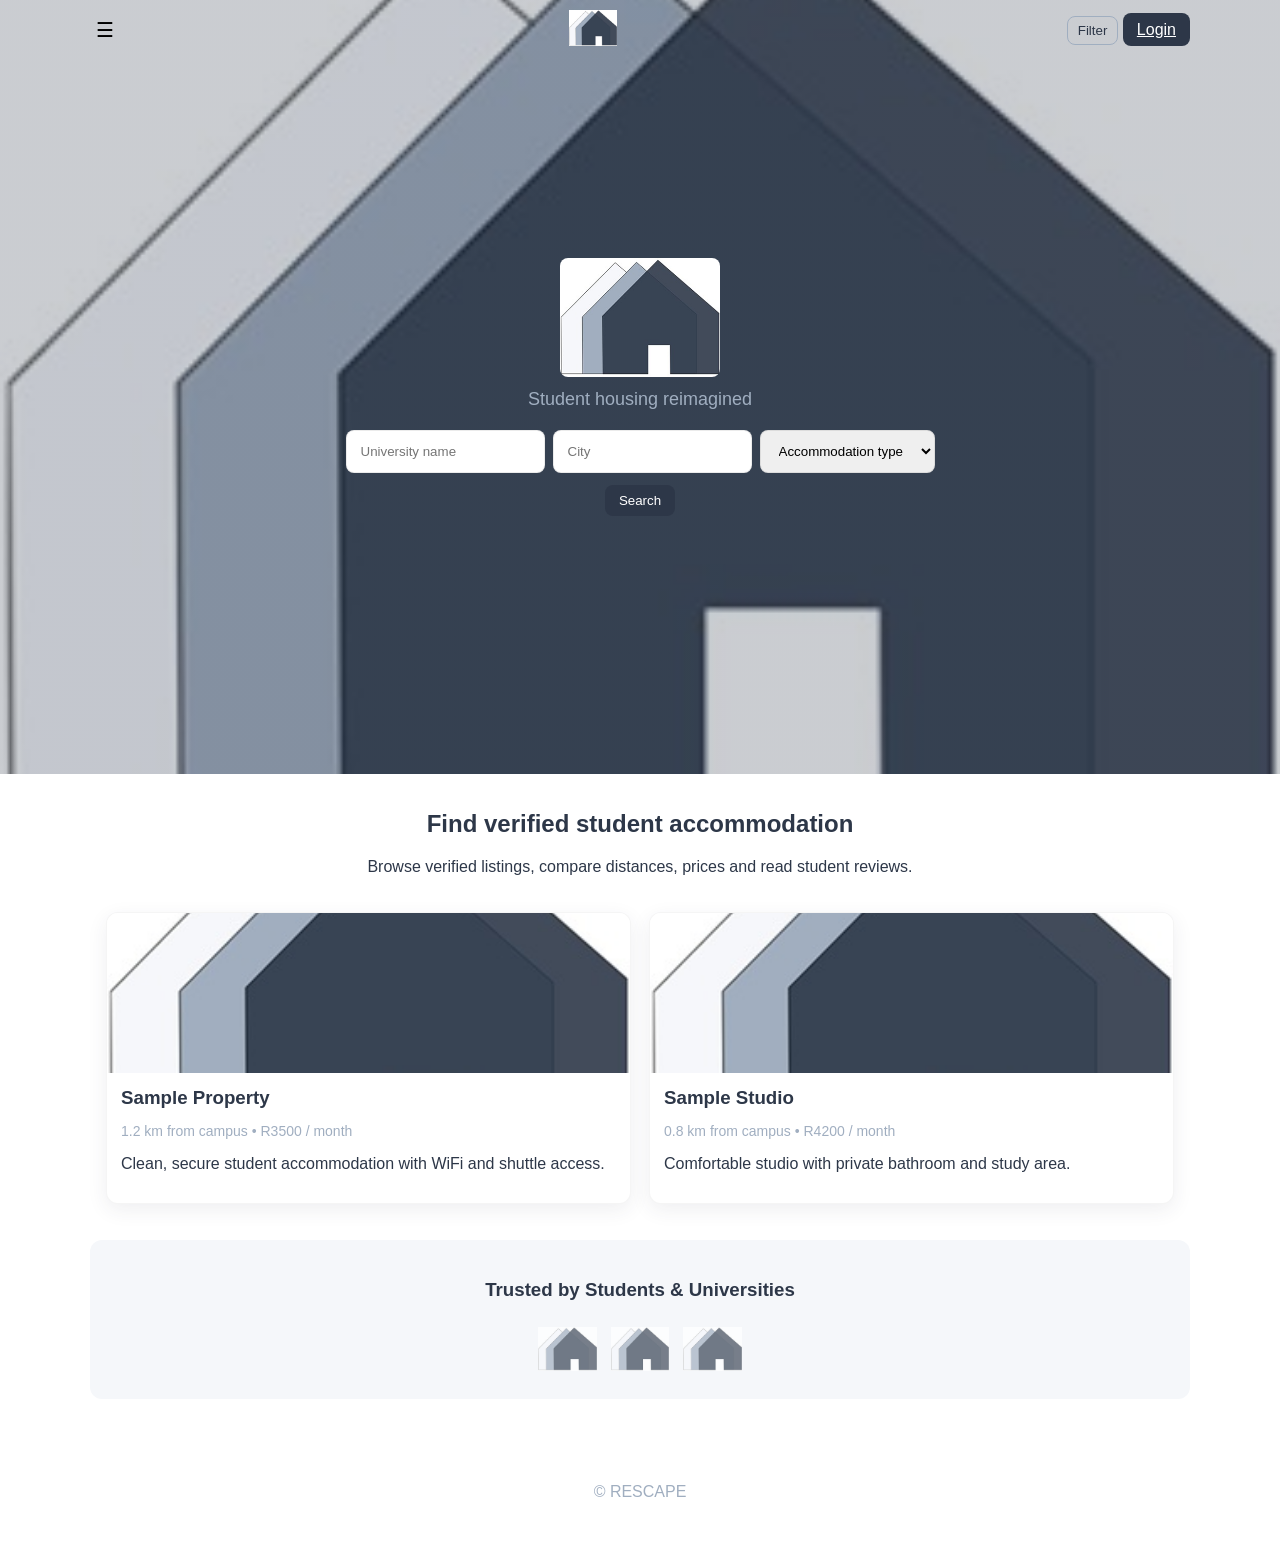
==== index.html @ fd3139f7 "Add single-page responsive site with logo and styles" ====
<!doctype html>
<html lang="en">
<head>
  <meta charset="utf-8">
  <meta name="viewport" content="width=device-width,initial-scale=1">
  <title>RESCAPE — Student housing reimagined</title>
  <link rel="stylesheet" href="styles.css">
</head>
<body>
  <header class="site-header">
    <nav class="nav">
      <div class="nav-left">
        <button class="menu-toggle" aria-label="Open menu">☰</button>
      </div>
      <div class="nav-center">
        <img src="assets/images/rescape-logo.jpg" alt="Rescape logo" class="nav-logo">
      </div>
      <div class="nav-right">
        <button class="filter-btn">Filter</button>
        <a class="btn primary" href="#">Login</a>
      </div>
    </nav>
  </header>

  <main>
    <section class="hero">
      <div class="hero-overlay">
        <img src="assets/images/rescape-logo.jpg" alt="Rescape logo" class="hero-logo">
        <p class="slogan">Student housing reimagined</p>
        <form class="search-form" role="search">
          <div class="fields">
            <input name="university" placeholder="University name" aria-label="University name">
            <input name="city" placeholder="City" aria-label="City">
            <select name="type" aria-label="Accommodation type">
              <option value="">Accommodation type</option>
              <option>Apartment</option>
              <option>Shared house</option>
              <option>Studio</option>
            </select>
          </div>
          <button class="btn primary" type="submit">Search</button>
        </form>
      </div>
    </section>

    <section class="listing-intro">
      <h2>Find verified student accommodation</h2>
      <p>Browse verified listings, compare distances, prices and read student reviews.</p>
    </section>

    <section class="cards" aria-label="Featured accommodation">
      <article class="card">
        <div class="card-media" style="background-image:url('assets/images/rescape-logo.jpg')"></div>
        <div class="card-body">
          <h3>Sample Property</h3>
          <p class="meta">1.2 km from campus • R3500 / month</p>
          <p class="desc">Clean, secure student accommodation with WiFi and shuttle access.</p>
        </div>
      </article>

      <article class="card">
        <div class="card-media" style="background-image:url('assets/images/rescape-logo.jpg')"></div>
        <div class="card-body">
          <h3>Sample Studio</h3>
          <p class="meta">0.8 km from campus • R4200 / month</p>
          <p class="desc">Comfortable studio with private bathroom and study area.</p>
        </div>
      </article>
    </section>

    <section class="partners">
      <h3>Trusted by Students &amp; Universities</h3>
      <div class="logos">
        <img src="assets/images/rescape-logo.jpg" alt="Partner logo">
        <img src="assets/images/rescape-logo.jpg" alt="Partner logo">
        <img src="assets/images/rescape-logo.jpg" alt="Partner logo">
      </div>
    </section>

    <footer class="site-footer">
      <p>&copy; RESCAPE</p>
    </footer>
  </main>

  <script>
    document.querySelector('.menu-toggle').addEventListener('click', function(){
      document.body.classList.toggle('menu-open');
    });
  </script>
</body>
</html>
---- styles.css ----
/* RESCAPE styles — palette from design doc */
:root{
  --white:#FFFFFF;
  --ice:#F5F7FA;
  --muted:#A0AEC0;
  --dark:#2D3748;
  --primary:var(--dark);
  --radius:12px;
}

*{box-sizing:border-box}
html,body{height:100%;margin:0;font-family:'Helvetica Neue',Arial,sans-serif;color:var(--dark);background:var(--white)}

.site-header{position:fixed;top:0;left:0;right:0;background:transparent;padding:10px 16px;z-index:20}
.nav{display:flex;align-items:center;justify-content:space-between;max-width:1100px;margin:0 auto}
.nav-logo{height:36px}
.menu-toggle{background:none;border:0;font-size:20px}
.filter-btn{background:transparent;border:1px solid var(--muted);padding:6px 10px;border-radius:8px;color:var(--dark)}
.btn{padding:8px 14px;border-radius:8px;border:0;cursor:pointer}
.btn.primary{background:var(--primary);color:var(--white)}

.hero{height:86vh;min-height:420px;display:flex;align-items:center;justify-content:center;background:linear-gradient(180deg, rgba(45,55,72,0.25), rgba(45,55,72,0.25)), url('assets/images/rescape-logo.jpg') center/cover no-repeat}
.hero-overlay{max-width:960px;width:100%;text-align:center;padding:48px}
.hero-logo{width:160px;height:auto;margin:0 auto;display:block;border-radius:8px}
.slogan{color:var(--muted);font-size:18px;margin:12px 0 20px}
.search-form{display:flex;flex-direction:column;gap:12px;align-items:center}
.search-form .fields{display:flex;flex-wrap:wrap;gap:8px;justify-content:center}
.search-form input, .search-form select{padding:12px 14px;border-radius:8px;border:1px solid rgba(0,0,0,0.08);min-width:160px}

.listing-intro{max-width:900px;margin:36px auto;text-align:center;padding:0 16px}
.cards{display:grid;grid-template-columns:repeat(auto-fit,minmax(240px,1fr));gap:18px;max-width:1100px;margin:18px auto;padding:0 16px}
.card{background:var(--white);border-radius:var(--radius);overflow:hidden;box-shadow:0 6px 20px rgba(45,55,72,0.08);border:1px solid rgba(0,0,0,0.04)}
.card-media{height:160px;background-size:cover;background-position:center}
.card-body{padding:14px}
.card h3{margin:0 0 6px}
.card .meta{color:var(--muted);font-size:14px;margin-bottom:8px}

.partners{max-width:1100px;margin:36px auto;padding:20px 16px;text-align:center;background:var(--ice);border-radius:12px}
.partners .logos{display:flex;gap:14px;align-items:center;justify-content:center;flex-wrap:nowrap;overflow:auto;padding:8px}
.partners img{height:44px;opacity:0.7}

.site-footer{text-align:center;padding:32px;color:var(--muted)}

/* Responsive */
@media (max-width:720px){
  .hero{height:72vh;padding-top:46px}
  .hero-logo{width:120px}
  .nav-logo{height:30px}
  .search-form .fields{flex-direction:column}
}
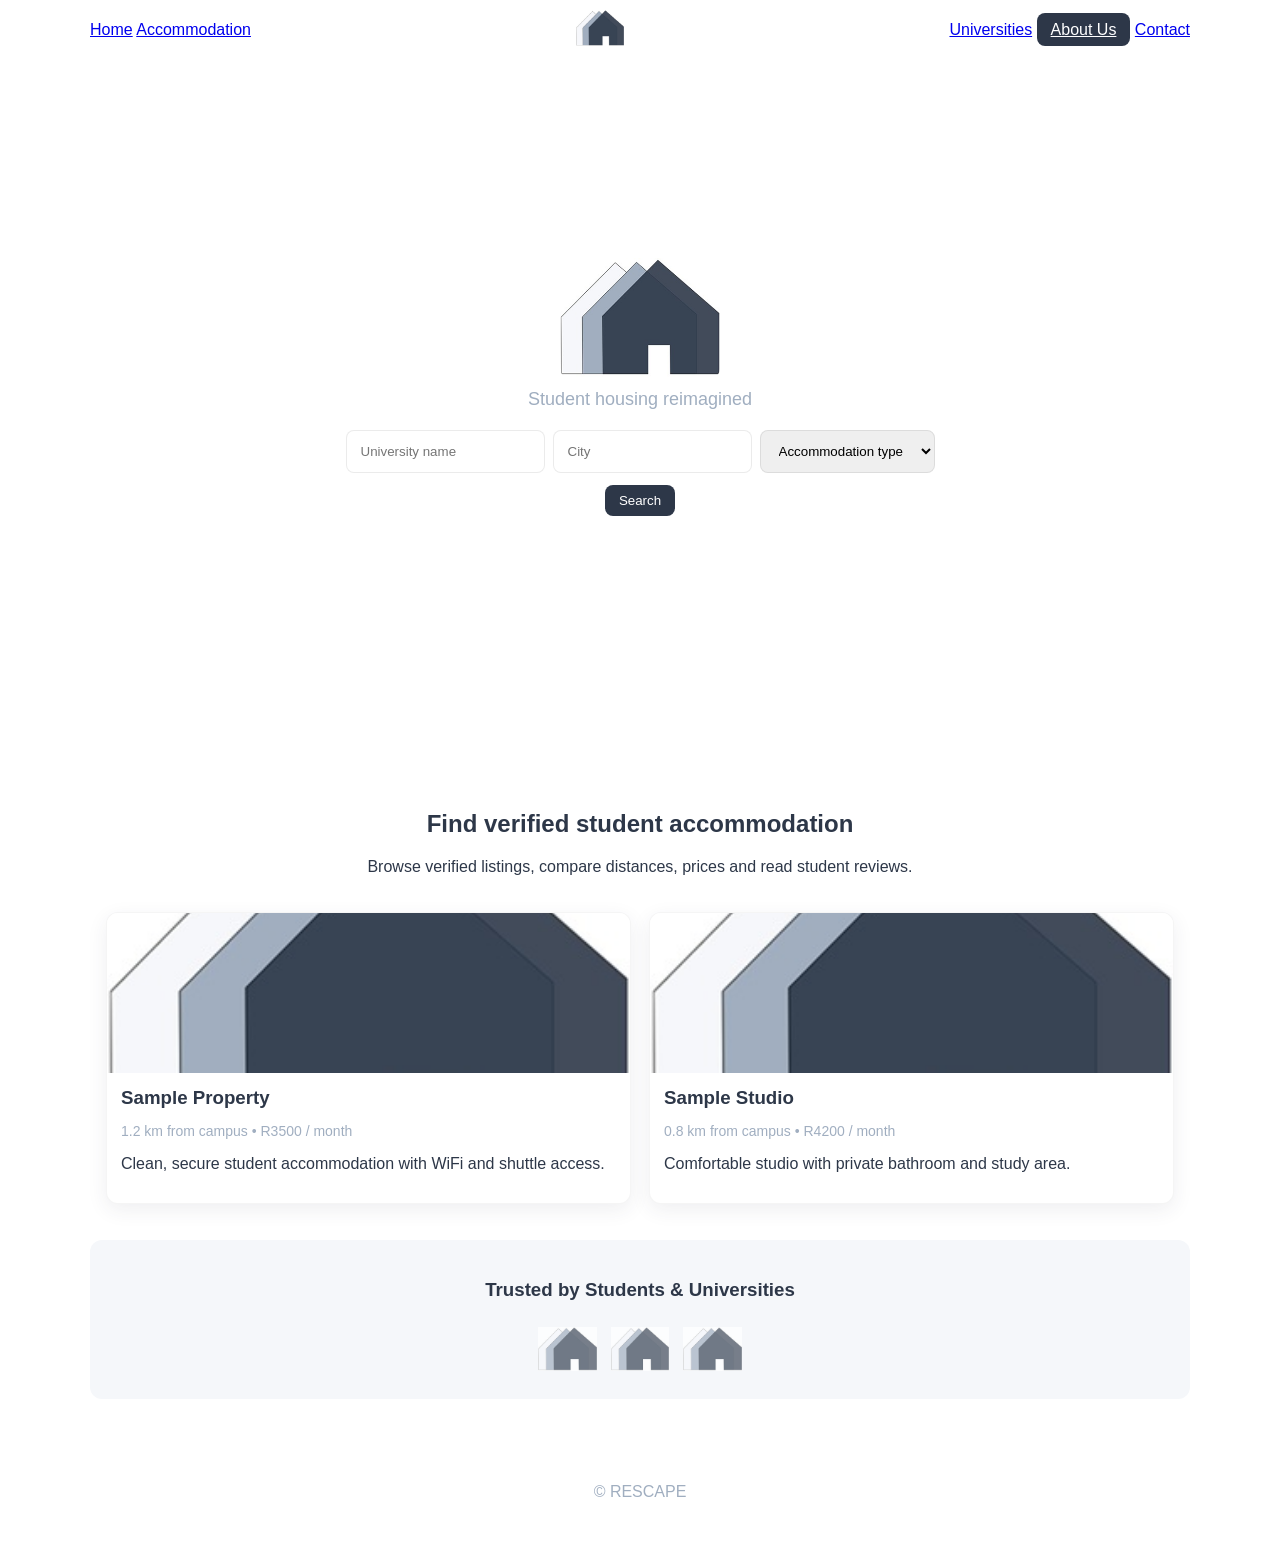
==== commit 1ed9fc6e: "Add pages (Accommodation, Universities, About, Contact) and import doc images; update nav" ====
--- a/index.html
+++ b/index.html
@@ -9,16 +9,9 @@
 <body>
   <header class="site-header">
     <nav class="nav">
-      <div class="nav-left">
-        <button class="menu-toggle" aria-label="Open menu">☰</button>
-      </div>
-      <div class="nav-center">
-        <img src="assets/images/rescape-logo.jpg" alt="Rescape logo" class="nav-logo">
-      </div>
-      <div class="nav-right">
-        <button class="filter-btn">Filter</button>
-        <a class="btn primary" href="#">Login</a>
-      </div>
+      <div class="nav-left"><a href="index.html">Home</a> <a href="accommodation.html">Accommodation</a></div>
+      <div class="nav-center"><img src="assets/images/rescape-logo.jpg" alt="Rescape logo" class="nav-logo"></div>
+      <div class="nav-right"><a href="universities.html">Universities</a> <a class="btn primary" href="about.html">About Us</a> <a href="contact.html">Contact</a></div>
     </nav>
   </header>
 
--- a/styles.css
+++ b/styles.css
@@ -19,7 +19,7 @@
 .btn{padding:8px 14px;border-radius:8px;border:0;cursor:pointer}
 .btn.primary{background:var(--primary);color:var(--white)}
 
-.hero{height:86vh;min-height:420px;display:flex;align-items:center;justify-content:center;background:linear-gradient(180deg, rgba(45,55,72,0.25), rgba(45,55,72,0.25)), url('assets/images/rescape-logo.jpg') center/cover no-repeat}
+.hero{height:86vh;min-height:420px;display:flex;align-items:center;justify-content:center;background:var(--white);}
 .hero-overlay{max-width:960px;width:100%;text-align:center;padding:48px}
 .hero-logo{width:160px;height:auto;margin:0 auto;display:block;border-radius:8px}
 .slogan{color:var(--muted);font-size:18px;margin:12px 0 20px}
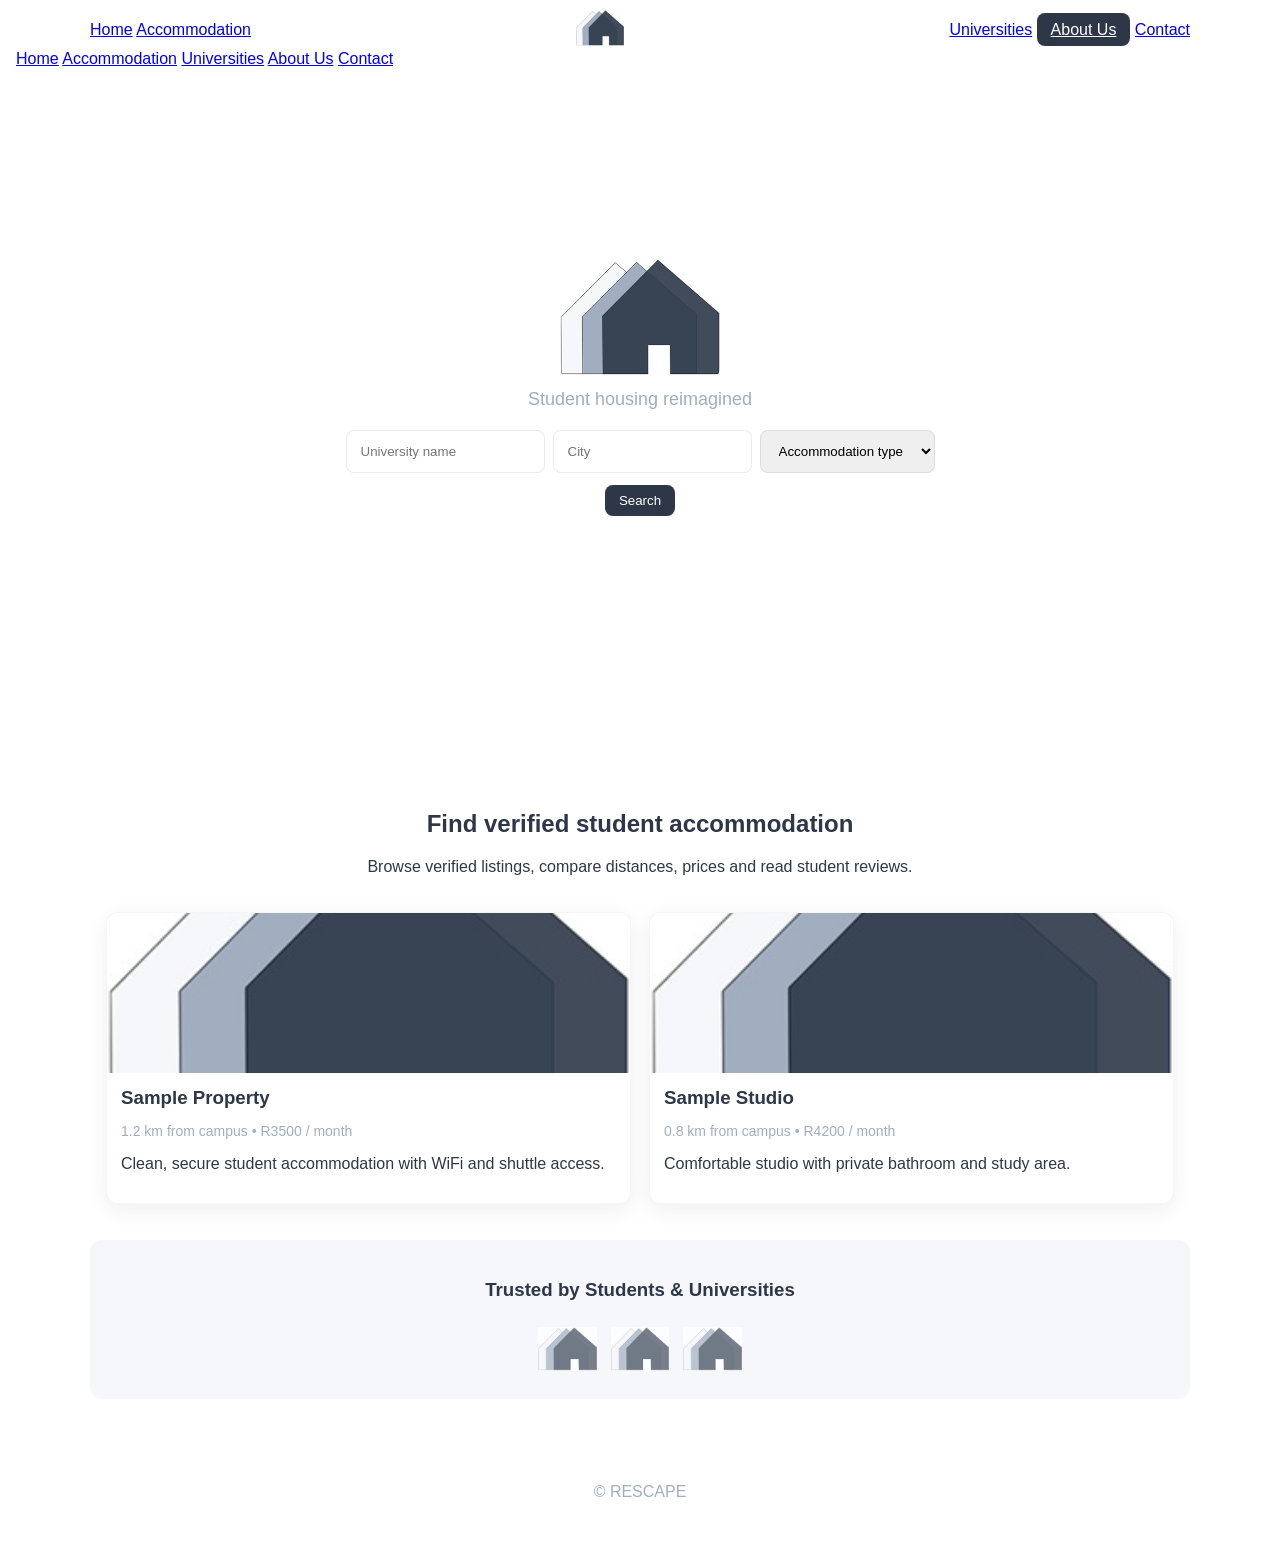
==== commit 426275cd: "Add responsive hamburger mobile menu and toggle behavior across pages" ====
--- a/index.html
+++ b/index.html
@@ -9,10 +9,20 @@
 <body>
   <header class="site-header">
     <nav class="nav">
+      <button class="menu-toggle" aria-expanded="false" aria-controls="mobile-menu" aria-label="Open menu">☰</button>
       <div class="nav-left"><a href="index.html">Home</a> <a href="accommodation.html">Accommodation</a></div>
       <div class="nav-center"><img src="assets/images/rescape-logo.jpg" alt="Rescape logo" class="nav-logo"></div>
       <div class="nav-right"><a href="universities.html">Universities</a> <a class="btn primary" href="about.html">About Us</a> <a href="contact.html">Contact</a></div>
     </nav>
+    <div id="mobile-menu" class="mobile-nav" aria-hidden="true">
+      <div class="nav-group">
+        <a href="index.html">Home</a>
+        <a href="accommodation.html">Accommodation</a>
+        <a href="universities.html">Universities</a>
+        <a href="about.html">About Us</a>
+        <a href="contact.html">Contact</a>
+      </div>
+    </div>
   </header>
 
   <main>
@@ -76,9 +86,24 @@
   </main>
 
   <script>
-    document.querySelector('.menu-toggle').addEventListener('click', function(){
-      document.body.classList.toggle('menu-open');
-    });
+    (function(){
+      var btn = document.querySelector('.menu-toggle');
+      var mobile = document.getElementById('mobile-menu');
+      if (!btn || !mobile) return;
+      btn.addEventListener('click', function(){
+        var open = btn.getAttribute('aria-expanded') === 'true';
+        btn.setAttribute('aria-expanded', String(!open));
+        mobile.setAttribute('aria-hidden', String(open));
+        document.body.classList.toggle('nav-open');
+      });
+      mobile.querySelectorAll('a').forEach(function(a){
+        a.addEventListener('click', function(){
+          btn.setAttribute('aria-expanded','false');
+          mobile.setAttribute('aria-hidden','true');
+          document.body.classList.remove('nav-open');
+        });
+      });
+    })();
   </script>
 </body>
 </html>
--- a/styles.css
+++ b/styles.css
@@ -12,9 +12,9 @@
 html,body{height:100%;margin:0;font-family:'Helvetica Neue',Arial,sans-serif;color:var(--dark);background:var(--white)}
 
 .site-header{position:fixed;top:0;left:0;right:0;background:transparent;padding:10px 16px;z-index:20}
-.nav{display:flex;align-items:center;justify-content:space-between;max-width:1100px;margin:0 auto}
+.nav{display:flex;align-items:center;justify-content:space-between;max-width:1100px;margin:0 auto;position:relative}
 .nav-logo{height:36px}
-.menu-toggle{background:none;border:0;font-size:20px}
+.menu-toggle{background:none;border:0;font-size:22px;display:none;padding:6px}
 .filter-btn{background:transparent;border:1px solid var(--muted);padding:6px 10px;border-radius:8px;color:var(--dark)}
 .btn{padding:8px 14px;border-radius:8px;border:0;cursor:pointer}
 .btn.primary{background:var(--primary);color:var(--white)}
@@ -47,4 +47,13 @@
   .hero-logo{width:120px}
   .nav-logo{height:30px}
   .search-form .fields{flex-direction:column}
+  .menu-toggle{display:inline-block}
+  .nav-left, .nav-right{display:none}
+  .nav-center{flex:1;display:flex;justify-content:center}
+  .site-header{padding:8px 12px}
+  .mobile-nav{position:absolute;left:0;right:0;top:100%;background:var(--white);box-shadow:0 8px 24px rgba(45,55,72,0.12);border-top:1px solid rgba(0,0,0,0.04);transform-origin:top;transform:translateY(-8px) scaleY(0.98);opacity:0;pointer-events:none;transition:opacity .22s ease,transform .22s ease;z-index:30}
+  .mobile-nav .nav-group{display:flex;flex-direction:column;padding:12px}
+  .mobile-nav a{display:block;padding:10px 12px;border-radius:8px;color:var(--dark);text-decoration:none}
+  body.nav-open .mobile-nav{opacity:1;transform:translateY(0) scaleY(1);pointer-events:auto}
+  body.nav-open{overflow:hidden}
 }
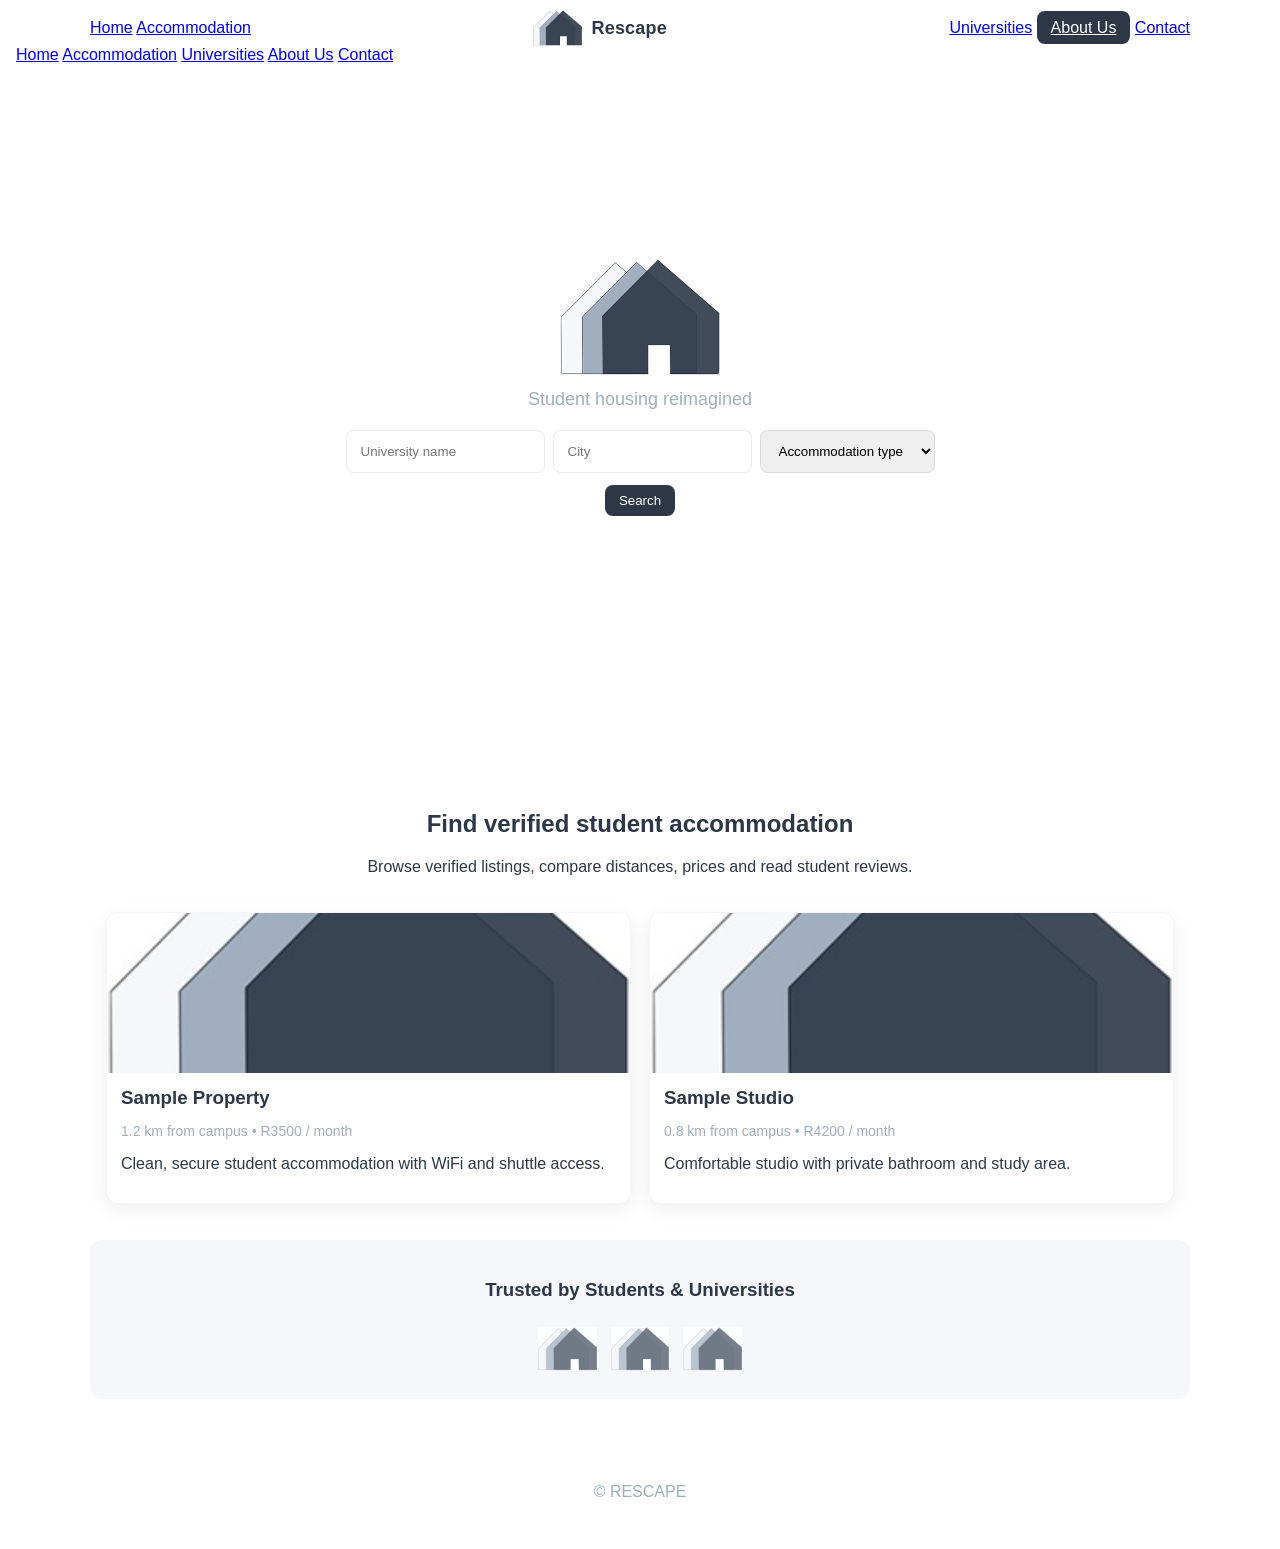
==== commit 3c023381: "Add brand name text next to logo and styles for alignment" ====
--- a/index.html
+++ b/index.html
@@ -11,7 +11,7 @@
     <nav class="nav">
       <button class="menu-toggle" aria-expanded="false" aria-controls="mobile-menu" aria-label="Open menu">☰</button>
       <div class="nav-left"><a href="index.html">Home</a> <a href="accommodation.html">Accommodation</a></div>
-      <div class="nav-center"><img src="assets/images/rescape-logo.jpg" alt="Rescape logo" class="nav-logo"></div>
+      <div class="nav-center"><img src="assets/images/rescape-logo.jpg" alt="Rescape logo" class="nav-logo"><span class="brand-name">Rescape</span></div>
       <div class="nav-right"><a href="universities.html">Universities</a> <a class="btn primary" href="about.html">About Us</a> <a href="contact.html">Contact</a></div>
     </nav>
     <div id="mobile-menu" class="mobile-nav" aria-hidden="true">
@@ -89,20 +89,29 @@
     (function(){
       var btn = document.querySelector('.menu-toggle');
       var mobile = document.getElementById('mobile-menu');
-      if (!btn || !mobile) return;
-      btn.addEventListener('click', function(){
-        var open = btn.getAttribute('aria-expanded') === 'true';
-        btn.setAttribute('aria-expanded', String(!open));
-        mobile.setAttribute('aria-hidden', String(open));
-        document.body.classList.toggle('nav-open');
-      });
-      mobile.querySelectorAll('a').forEach(function(a){
-        a.addEventListener('click', function(){
-          btn.setAttribute('aria-expanded','false');
-          mobile.setAttribute('aria-hidden','true');
-          document.body.classList.remove('nav-open');
+      var header = document.querySelector('.site-header');
+      if (btn && mobile) {
+        btn.addEventListener('click', function(){
+          var open = btn.getAttribute('aria-expanded') === 'true';
+          btn.setAttribute('aria-expanded', String(!open));
+          mobile.setAttribute('aria-hidden', String(open));
+          document.body.classList.toggle('nav-open');
         });
-      });
+        mobile.querySelectorAll('a').forEach(function(a){
+          a.addEventListener('click', function(){
+            btn.setAttribute('aria-expanded','false');
+            mobile.setAttribute('aria-hidden','true');
+            document.body.classList.remove('nav-open');
+          });
+        });
+      }
+
+      function onScroll(){
+        if (!header) return;
+        if (window.scrollY > 16) header.classList.add('scrolled'); else header.classList.remove('scrolled');
+      }
+      window.addEventListener('scroll', onScroll);
+      onScroll();
     })();
   </script>
 </body>
--- a/styles.css
+++ b/styles.css
@@ -11,9 +11,11 @@
 *{box-sizing:border-box}
 html,body{height:100%;margin:0;font-family:'Helvetica Neue',Arial,sans-serif;color:var(--dark);background:var(--white)}
 
-.site-header{position:fixed;top:0;left:0;right:0;background:transparent;padding:10px 16px;z-index:20}
+.site-header{position:fixed;top:0;left:0;right:0;background:transparent;padding:10px 16px;z-index:120;transition:background .22s ease,box-shadow .22s ease,border-color .22s ease}
+.site-header.scrolled{background:rgba(255,255,255,0.98);border-bottom:1px solid rgba(0,0,0,0.06);backdrop-filter:blur(6px);box-shadow:0 2px 8px rgba(45,55,72,0.04)}
 .nav{display:flex;align-items:center;justify-content:space-between;max-width:1100px;margin:0 auto;position:relative}
 .nav-logo{height:36px}
+.nav-center{display:flex;align-items:center;gap:10px}
 .menu-toggle{background:none;border:0;font-size:22px;display:none;padding:6px}
 .filter-btn{background:transparent;border:1px solid var(--muted);padding:6px 10px;border-radius:8px;color:var(--dark)}
 .btn{padding:8px 14px;border-radius:8px;border:0;cursor:pointer}
@@ -51,9 +53,15 @@
   .nav-left, .nav-right{display:none}
   .nav-center{flex:1;display:flex;justify-content:center}
   .site-header{padding:8px 12px}
-  .mobile-nav{position:absolute;left:0;right:0;top:100%;background:var(--white);box-shadow:0 8px 24px rgba(45,55,72,0.12);border-top:1px solid rgba(0,0,0,0.04);transform-origin:top;transform:translateY(-8px) scaleY(0.98);opacity:0;pointer-events:none;transition:opacity .22s ease,transform .22s ease;z-index:30}
+  .mobile-nav{position:absolute;left:0;right:0;top:100%;background:var(--white);box-shadow:0 8px 24px rgba(45,55,72,0.12);border-top:1px solid rgba(0,0,0,0.04);transform-origin:top;transform:translateY(-8px) scaleY(0.98);opacity:0;pointer-events:none;transition:opacity .22s ease,transform .22s ease;z-index:140}
   .mobile-nav .nav-group{display:flex;flex-direction:column;padding:12px}
   .mobile-nav a{display:block;padding:10px 12px;border-radius:8px;color:var(--dark);text-decoration:none}
   body.nav-open .mobile-nav{opacity:1;transform:translateY(0) scaleY(1);pointer-events:auto}
   body.nav-open{overflow:hidden}
 }
+
+/* Brand name next to logo */
+.brand-name{font-weight:700;color:var(--dark);font-size:18px;letter-spacing:0.2px}
+@media (max-width:720px){
+  .brand-name{font-size:16px}
+}
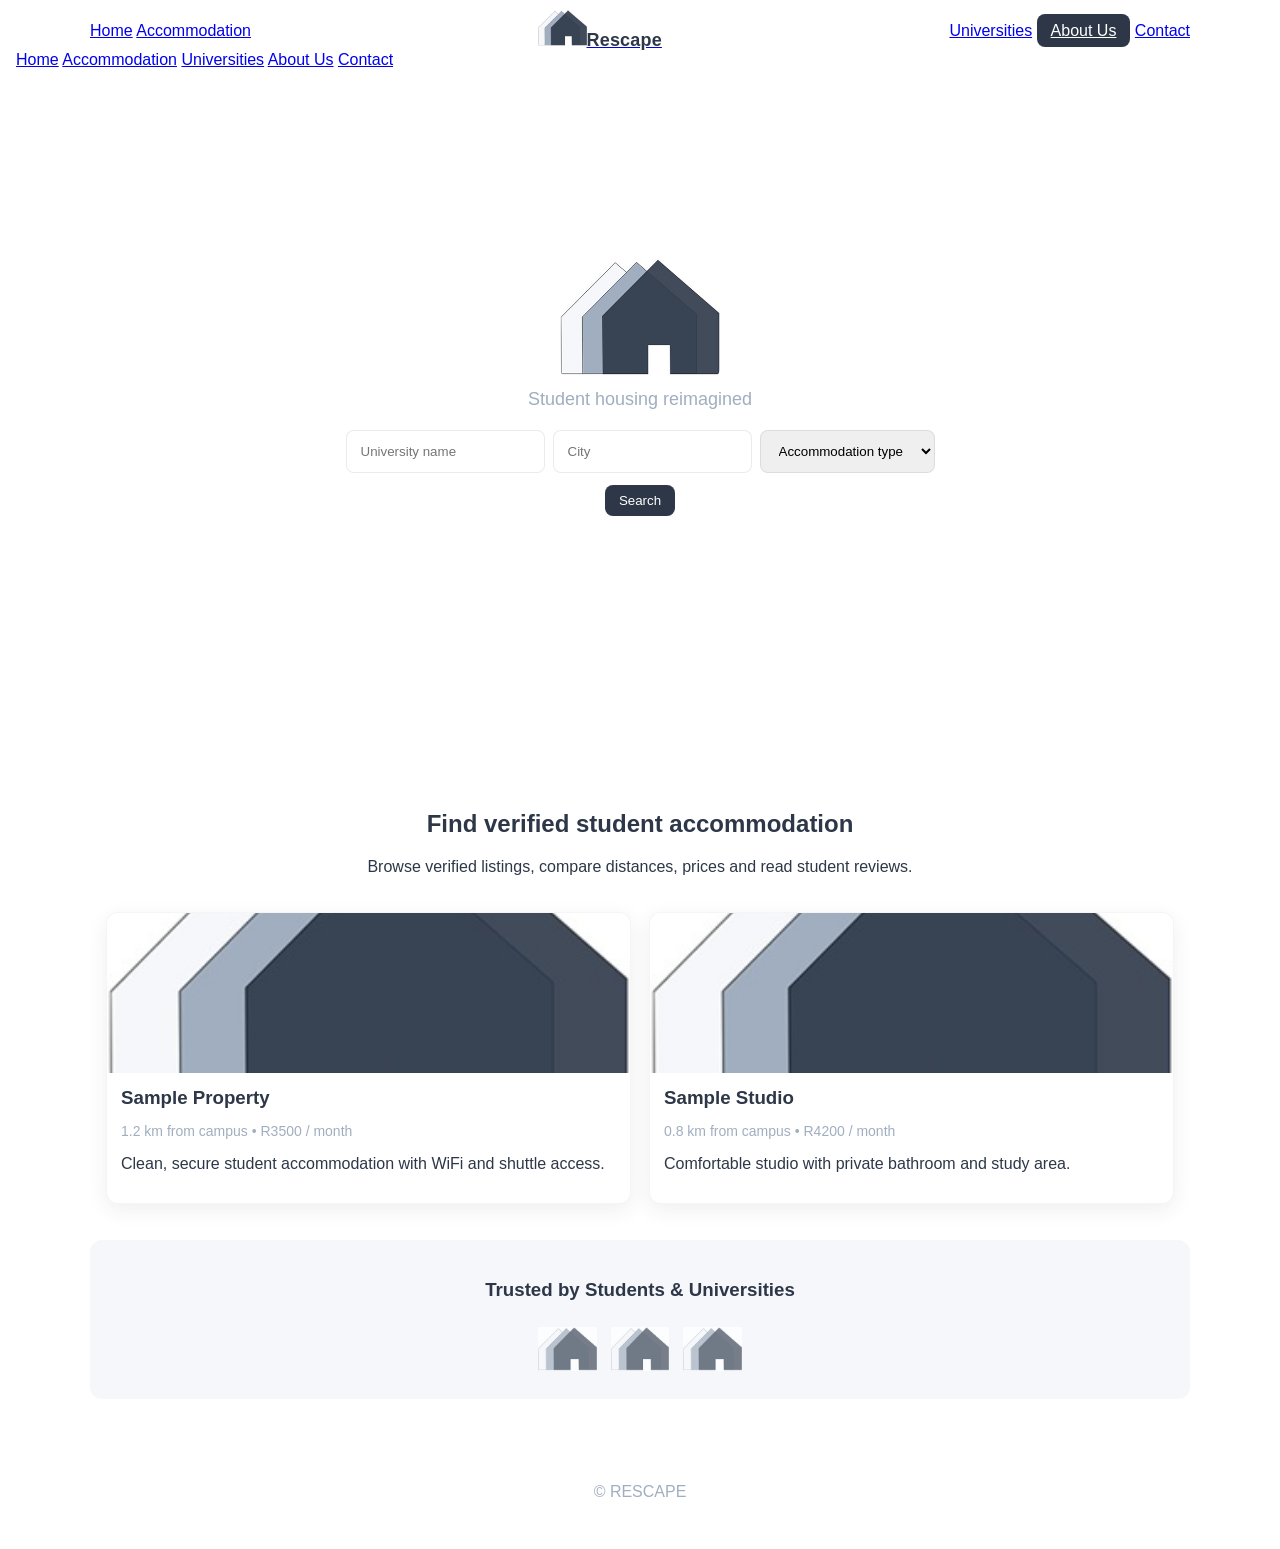
==== commit f391a577: "Make logo + Rescape brand text a homepage link and add link styles" ====
--- a/index.html
+++ b/index.html
@@ -11,7 +11,7 @@
     <nav class="nav">
       <button class="menu-toggle" aria-expanded="false" aria-controls="mobile-menu" aria-label="Open menu">☰</button>
       <div class="nav-left"><a href="index.html">Home</a> <a href="accommodation.html">Accommodation</a></div>
-      <div class="nav-center"><img src="assets/images/rescape-logo.jpg" alt="Rescape logo" class="nav-logo"><span class="brand-name">Rescape</span></div>
+      <div class="nav-center"><a href="index.html" class="brand-link"><img src="assets/images/rescape-logo.jpg" alt="Rescape logo" class="nav-logo"><span class="brand-name">Rescape</span></a></div>
       <div class="nav-right"><a href="universities.html">Universities</a> <a class="btn primary" href="about.html">About Us</a> <a href="contact.html">Contact</a></div>
     </nav>
     <div id="mobile-menu" class="mobile-nav" aria-hidden="true">
--- a/styles.css
+++ b/styles.css
@@ -61,7 +61,9 @@
 }
 
 /* Brand name next to logo */
-.brand-name{font-weight:700;color:var(--dark);font-size:18px;letter-spacing:0.2px}
+.brand-name{font-weight:700;color:var(--dark);font-size:18px;letter-spacing:0.2px;text-decoration:none;cursor:pointer}
 @media (max-width:720px){
   .brand-name{font-size:16px}
 }
+
+.brand-name:hover{color:var(--primary);text-decoration:underline}
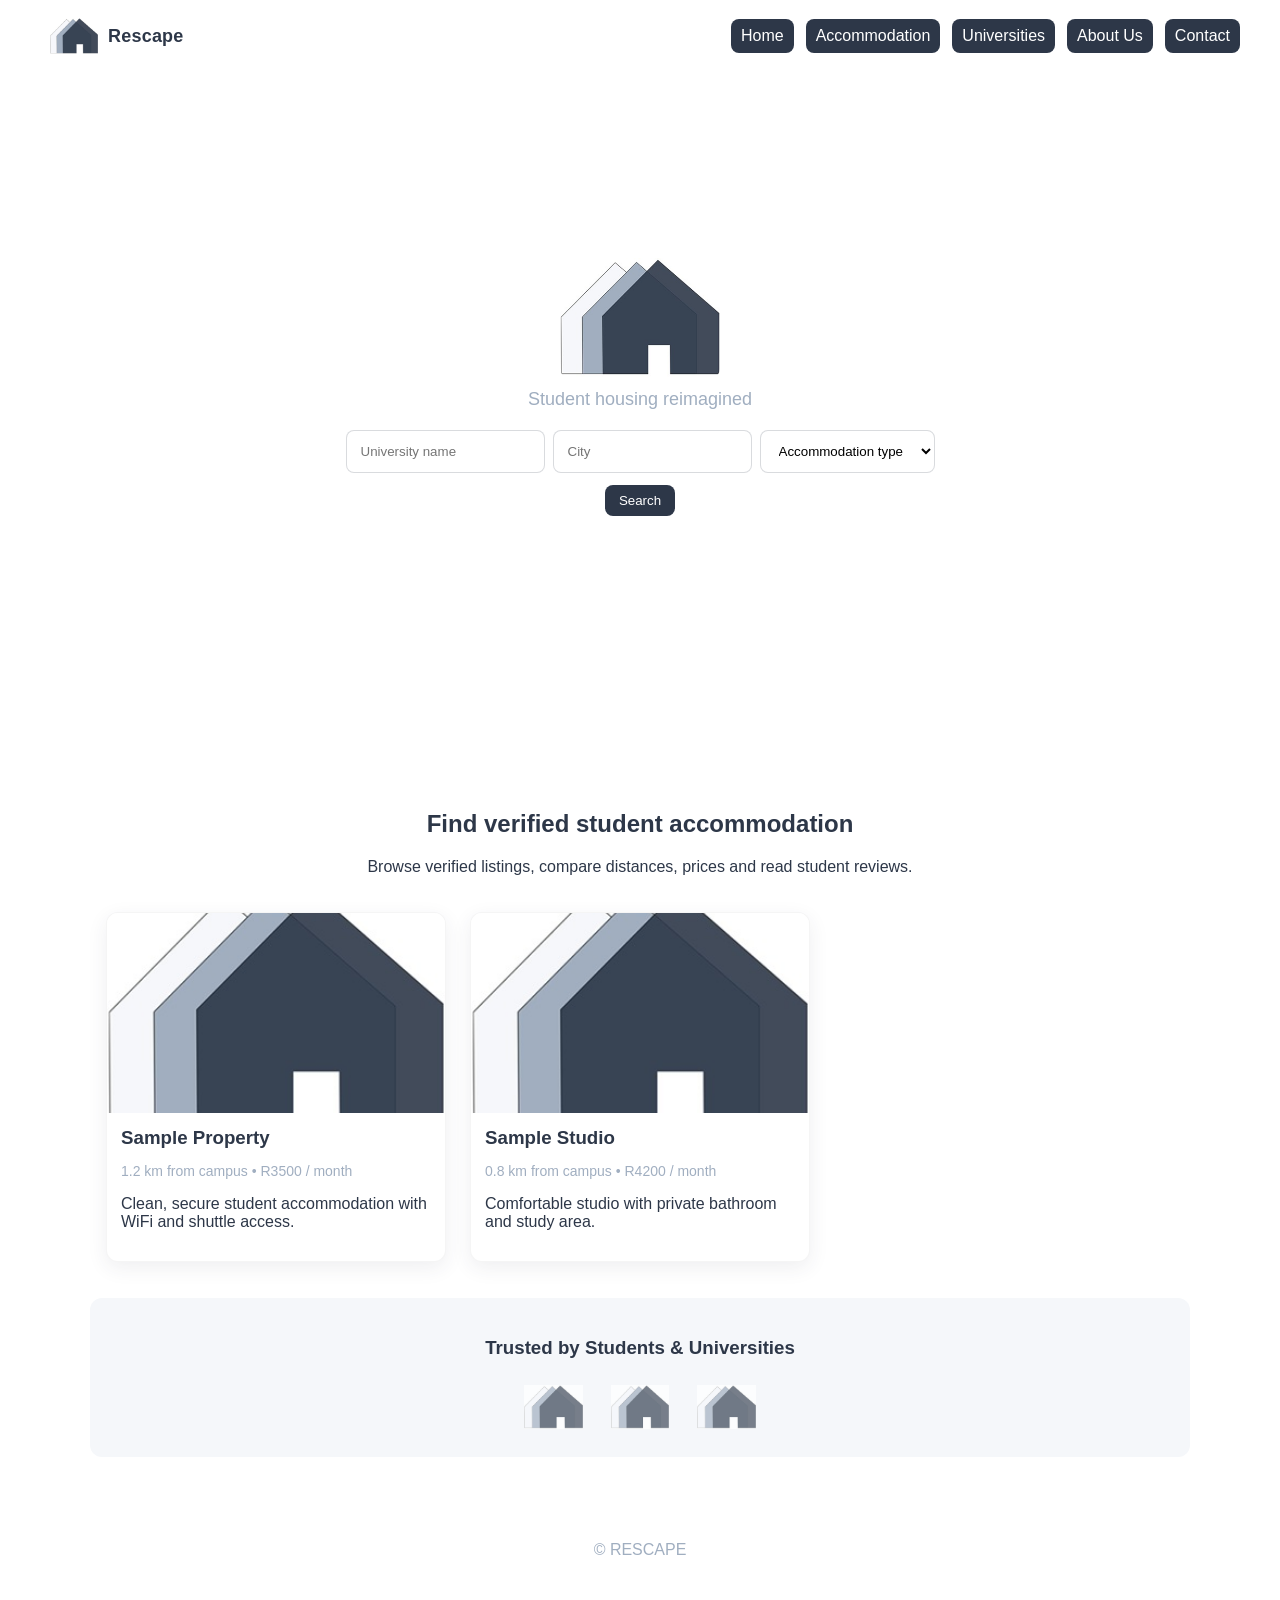
==== commit 1c058ecb: "Fixed styling" ====
--- a/index.html
+++ b/index.html
@@ -10,9 +10,9 @@
   <header class="site-header">
     <nav class="nav">
       <button class="menu-toggle" aria-expanded="false" aria-controls="mobile-menu" aria-label="Open menu">☰</button>
-      <div class="nav-left"><a href="index.html">Home</a> <a href="accommodation.html">Accommodation</a></div>
-      <div class="nav-center"><a href="index.html" class="brand-link"><img src="assets/images/rescape-logo.jpg" alt="Rescape logo" class="nav-logo"><span class="brand-name">Rescape</span></a></div>
-      <div class="nav-right"><a href="universities.html">Universities</a> <a class="btn primary" href="about.html">About Us</a> <a href="contact.html">Contact</a></div>
+      <div class="nav-left"><a href="index.html" class="brand-link"><img src="assets/images/rescape-logo.jpg" alt="Rescape logo" class="nav-logo"><span class="brand-name">Rescape</span></a></div>
+      <div class="nav-center mobile-logo"><a href="index.html" class="brand-link"><img src="assets/images/rescape-logo.jpg" alt="Rescape logo" class="nav-logo"><span class="brand-name">Rescape</span></a></div>
+      <div class="nav-right"><a class="btn primary" href="index.html">Home</a> <a class="btn primary" href="accommodation.html">Accommodation</a> <a class="btn primary" href="universities.html">Universities</a> <a class="btn primary" href="about.html">About Us</a> <a class="btn primary" href="contact.html">Contact</a></div>
     </nav>
     <div id="mobile-menu" class="mobile-nav" aria-hidden="true">
       <div class="nav-group">
--- a/styles.css
+++ b/styles.css
@@ -16,10 +16,19 @@
 .nav{display:flex;align-items:center;justify-content:space-between;max-width:1100px;margin:0 auto;position:relative}
 .nav-logo{height:36px}
 .nav-center{display:flex;align-items:center;gap:10px}
+.nav-left, .nav-right{display:flex;gap:12px;align-items:center}
+.brand-link{display:flex;align-items:center;gap:10px;text-decoration:none}
 .menu-toggle{background:none;border:0;font-size:22px;display:none;padding:6px}
 .filter-btn{background:transparent;border:1px solid var(--muted);padding:6px 10px;border-radius:8px;color:var(--dark)}
 .btn{padding:8px 14px;border-radius:8px;border:0;cursor:pointer}
 .btn.primary{background:var(--primary);color:var(--white)}
+
+.nav a{color:var(--dark);text-decoration:none;padding:8px 10px;border-radius:8px;transition:background .15s ease,color .15s ease}
+.nav a:hover,.nav a:focus{background:var(--ice);color:var(--primary)}
+.menu-toggle:focus,.brand-link:focus,.nav a:focus{outline:2px solid rgba(45,55,72,0.08);outline-offset:2px}
+/* Mobile menu hidden by default on desktop */
+.mobile-nav{display:none;position:absolute;left:0;right:0;top:100%;background:var(--white);box-shadow:0 8px 24px rgba(45,55,72,0.12);border-top:1px solid rgba(0,0,0,0.04);transform-origin:top;transform:translateY(-8px) scaleY(0.98);opacity:0;pointer-events:none;transition:opacity .22s ease,transform .22s ease;z-index:140}
+.mobile-logo{display:none;position:absolute;left:0;right:0;top:100%;background:var(--white);box-shadow:0 8px 24px rgba(45,55,72,0.12);border-top:1px solid rgba(0,0,0,0.04);transform-origin:top;transform:translateY(-8px) scaleY(0.98);opacity:0;pointer-events:none;transition:opacity .22s ease,transform .22s ease;z-index:140}
 
 .hero{height:86vh;min-height:420px;display:flex;align-items:center;justify-content:center;background:var(--white);}
 .hero-overlay{max-width:960px;width:100%;text-align:center;padding:48px}
@@ -27,11 +36,30 @@
 .slogan{color:var(--muted);font-size:18px;margin:12px 0 20px}
 .search-form{display:flex;flex-direction:column;gap:12px;align-items:center}
 .search-form .fields{display:flex;flex-wrap:wrap;gap:8px;justify-content:center}
-.search-form input, .search-form select{padding:12px 14px;border-radius:8px;border:1px solid rgba(0,0,0,0.08);min-width:160px}
+input:not([type=submit]):not([type=button]):not([type=reset]),
+textarea,
+.search-form input,
+.search-form select {
+  padding:12px 14px;
+  border-radius:8px;
+  border:1px solid rgba(45,55,72,0.18);
+  min-width:160px;
+  background:var(--white);
+}
+input:not([type=submit]):not([type=button]):not([type=reset]):focus,
+textarea:focus,
+.search-form input:focus,
+.search-form select:focus {
+  outline:none;
+  border-color:rgba(45,55,72,0.34);
+  box-shadow:0 0 0 4px rgba(66,153,225,0.08);
+}
 
 .listing-intro{max-width:900px;margin:36px auto;text-align:center;padding:0 16px}
 .cards{display:grid;grid-template-columns:repeat(auto-fit,minmax(240px,1fr));gap:18px;max-width:1100px;margin:18px auto;padding:0 16px}
 .card{background:var(--white);border-radius:var(--radius);overflow:hidden;box-shadow:0 6px 20px rgba(45,55,72,0.08);border:1px solid rgba(0,0,0,0.04)}
+.card{transition:transform .18s ease,box-shadow .18s ease}
+.card:hover{transform:translateY(-6px);box-shadow:0 12px 30px rgba(45,55,72,0.12)}
 .card-media{height:160px;background-size:cover;background-position:center}
 .card-body{padding:14px}
 .card h3{margin:0 0 6px}
@@ -40,6 +68,15 @@
 .partners{max-width:1100px;margin:36px auto;padding:20px 16px;text-align:center;background:var(--ice);border-radius:12px}
 .partners .logos{display:flex;gap:14px;align-items:center;justify-content:center;flex-wrap:nowrap;overflow:auto;padding:8px}
 .partners img{height:44px;opacity:0.7}
+
+/* Desktop layout enhancements */
+@media (min-width:1000px){
+  .cards{grid-template-columns:repeat(3,1fr);gap:24px}
+  .card-media{height:200px}
+  .hero-overlay{padding:72px}
+  .partners .logos{gap:28px}
+  .nav{max-width:1200px}
+}
 
 .site-footer{text-align:center;padding:32px;color:var(--muted)}
 
@@ -54,6 +91,8 @@
   .nav-center{flex:1;display:flex;justify-content:center}
   .site-header{padding:8px 12px}
   .mobile-nav{position:absolute;left:0;right:0;top:100%;background:var(--white);box-shadow:0 8px 24px rgba(45,55,72,0.12);border-top:1px solid rgba(0,0,0,0.04);transform-origin:top;transform:translateY(-8px) scaleY(0.98);opacity:0;pointer-events:none;transition:opacity .22s ease,transform .22s ease;z-index:140}
+  .mobile-nav{display:block}
+  .mobile-logo{display:contents}
   .mobile-nav .nav-group{display:flex;flex-direction:column;padding:12px}
   .mobile-nav a{display:block;padding:10px 12px;border-radius:8px;color:var(--dark);text-decoration:none}
   body.nav-open .mobile-nav{opacity:1;transform:translateY(0) scaleY(1);pointer-events:auto}
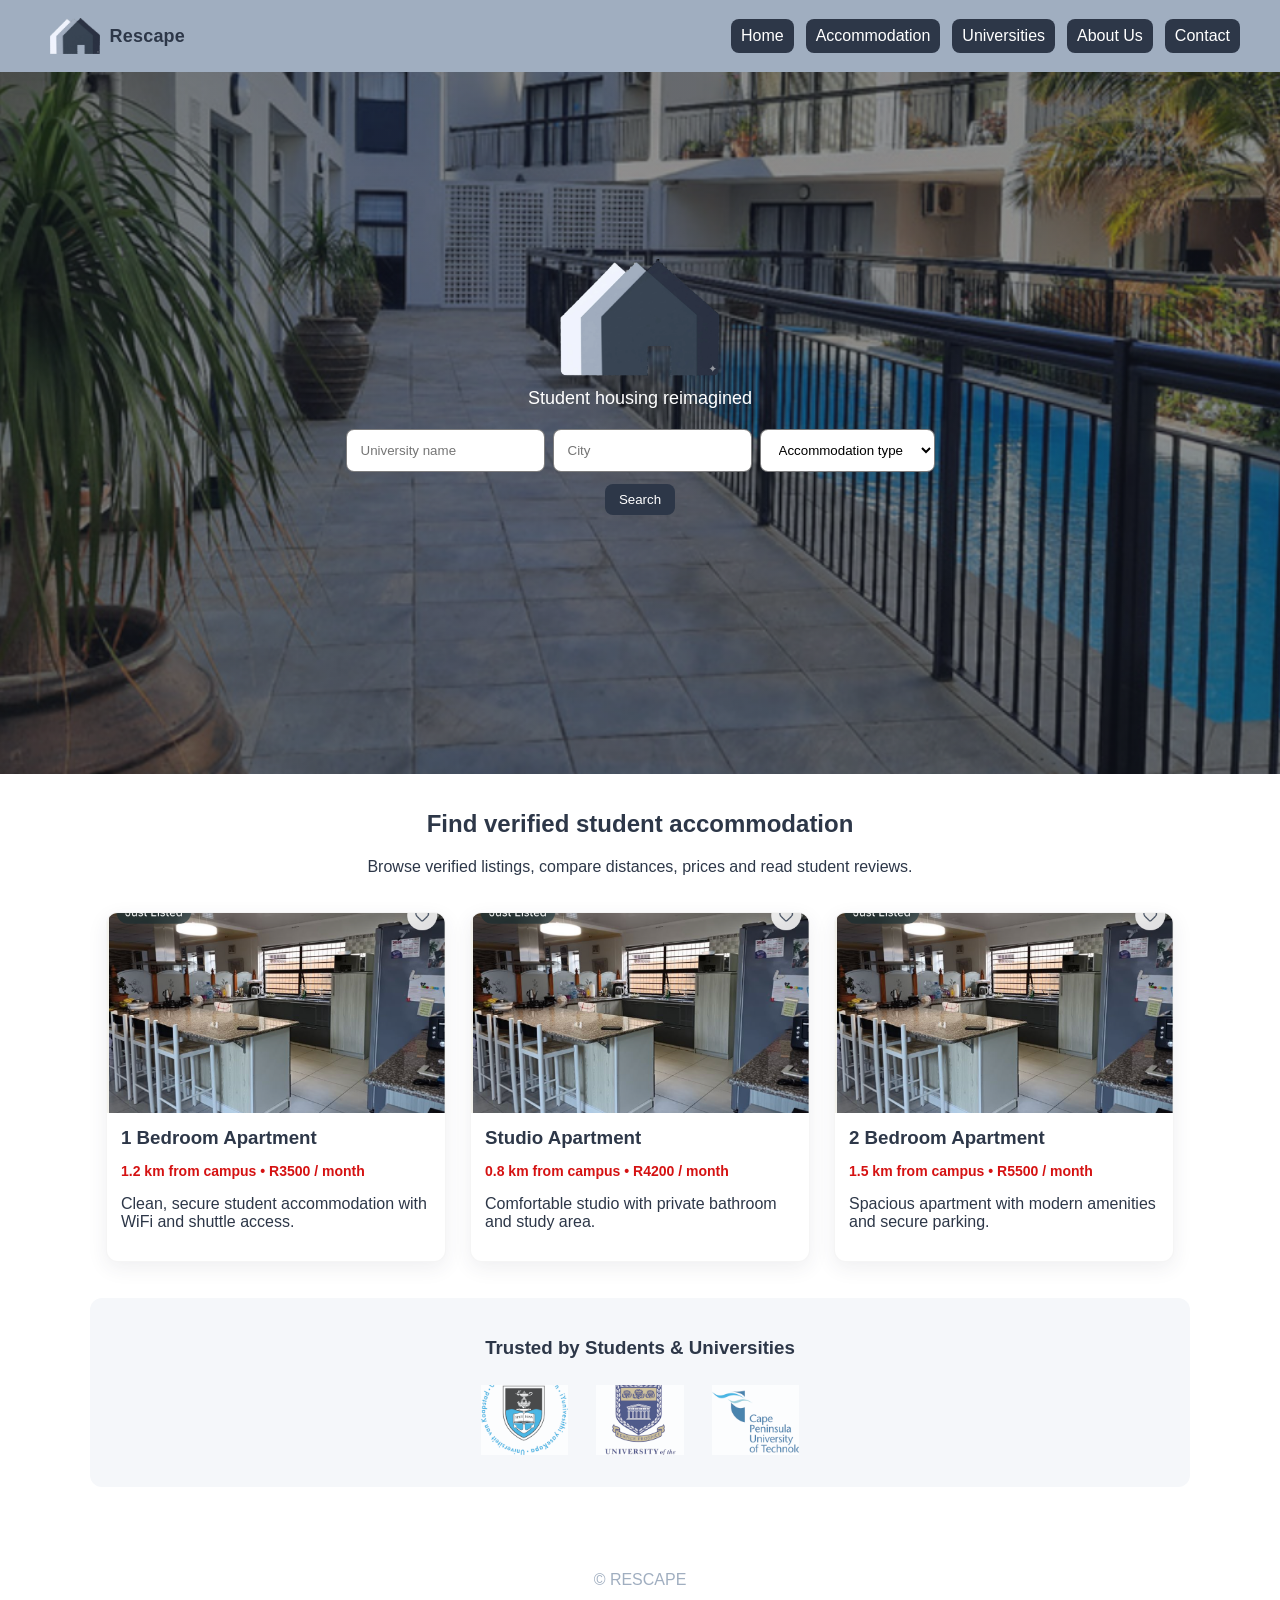
==== commit 6425a856: "Sunday style updates" ====
--- a/index.html
+++ b/index.html
@@ -10,8 +10,8 @@
   <header class="site-header">
     <nav class="nav">
       <button class="menu-toggle" aria-expanded="false" aria-controls="mobile-menu" aria-label="Open menu">☰</button>
-      <div class="nav-left"><a href="index.html" class="brand-link"><img src="assets/images/rescape-logo.jpg" alt="Rescape logo" class="nav-logo"><span class="brand-name">Rescape</span></a></div>
-      <div class="nav-center mobile-logo"><a href="index.html" class="brand-link"><img src="assets/images/rescape-logo.jpg" alt="Rescape logo" class="nav-logo"><span class="brand-name">Rescape</span></a></div>
+      <div class="nav-left"><a href="index.html" class="brand-link"><img src="assets/images/rescape-logo-transparent-new.png" alt="Rescape logo" class="nav-logo"><span class="brand-name">Rescape</span></a></div>
+      <div class="nav-center"><a href="index.html" class="brand-link"><img src="assets/images/rescape-logo-transparent-new.png" alt="Rescape logo" class="nav-logo"><span class="brand-name">Rescape</span></a></div>
       <div class="nav-right"><a class="btn primary" href="index.html">Home</a> <a class="btn primary" href="accommodation.html">Accommodation</a> <a class="btn primary" href="universities.html">Universities</a> <a class="btn primary" href="about.html">About Us</a> <a class="btn primary" href="contact.html">Contact</a></div>
     </nav>
     <div id="mobile-menu" class="mobile-nav" aria-hidden="true">
@@ -28,7 +28,7 @@
   <main>
     <section class="hero">
       <div class="hero-overlay">
-        <img src="assets/images/rescape-logo.jpg" alt="Rescape logo" class="hero-logo">
+        <img src="assets/images/rescape-logo-transparent-new.png" alt="Rescape logo" class="hero-logo">
         <p class="slogan">Student housing reimagined</p>
         <form class="search-form" role="search">
           <div class="fields">
@@ -53,20 +53,29 @@
 
     <section class="cards" aria-label="Featured accommodation">
       <article class="card">
-        <div class="card-media" style="background-image:url('assets/images/rescape-logo.jpg')"></div>
+        <div class="card-media" style="background-image:url('assets/images/doc/image-listing.png')"></div>
         <div class="card-body">
-          <h3>Sample Property</h3>
+          <h3>1 Bedroom Apartment</h3>
           <p class="meta">1.2 km from campus • R3500 / month</p>
           <p class="desc">Clean, secure student accommodation with WiFi and shuttle access.</p>
         </div>
       </article>
 
       <article class="card">
-        <div class="card-media" style="background-image:url('assets/images/rescape-logo.jpg')"></div>
+        <div class="card-media" style="background-image:url('assets/images/doc/image-listing.png')"></div>
         <div class="card-body">
-          <h3>Sample Studio</h3>
+          <h3>Studio Apartment</h3>
           <p class="meta">0.8 km from campus • R4200 / month</p>
           <p class="desc">Comfortable studio with private bathroom and study area.</p>
+        </div>
+      </article>
+
+      <article class="card">
+        <div class="card-media" style="background-image:url('assets/images/doc/image-listing.png')"></div>
+        <div class="card-body">
+          <h3>2 Bedroom Apartment</h3>
+          <p class="meta">1.5 km from campus • R5500 / month</p>
+          <p class="desc">Spacious apartment with modern amenities and secure parking.</p>
         </div>
       </article>
     </section>
@@ -74,9 +83,15 @@
     <section class="partners">
       <h3>Trusted by Students &amp; Universities</h3>
       <div class="logos">
-        <img src="assets/images/rescape-logo.jpg" alt="Partner logo">
-        <img src="assets/images/rescape-logo.jpg" alt="Partner logo">
-        <img src="assets/images/rescape-logo.jpg" alt="Partner logo">
+        <a href="https://www.uct.ac.za/" target="_blank" rel="noopener noreferrer">
+          <img src="assets/images/university-of-cape-town-logo.png" alt="Partner logo">
+        </a>
+        <a href="https://www.uwc.ac.za/" target="_blank" rel="noopener noreferrer">
+          <img src="assets/images/University-of-the-Western-Cape-logo.png" alt="Partner logo">
+        </a>
+        <a href="https://www.cput.ac.za/" target="_blank" rel="noopener noreferrer">
+          <img src="assets/images/Cape-Peninsula-University-of-Technology-logo.png" alt="Partner logo">
+        </a>
       </div>
     </section>
 
--- a/styles.css
+++ b/styles.css
@@ -11,29 +11,32 @@
 *{box-sizing:border-box}
 html,body{height:100%;margin:0;font-family:'Helvetica Neue',Arial,sans-serif;color:var(--dark);background:var(--white)}
 
-.site-header{position:fixed;top:0;left:0;right:0;background:transparent;padding:10px 16px;z-index:120;transition:background .22s ease,box-shadow .22s ease,border-color .22s ease}
-.site-header.scrolled{background:rgba(255,255,255,0.98);border-bottom:1px solid rgba(0,0,0,0.06);backdrop-filter:blur(6px);box-shadow:0 2px 8px rgba(45,55,72,0.04)}
+.site-header{position:fixed;top:0;left:0;right:0;background:#A0AEC0;padding:10px 16px;z-index:120;transition:background .22s ease,box-shadow .22s ease,border-color .22s ease}
+.site-header.scrolled{background:rgba(233, 233, 233, 0.98);border-bottom:1px solid rgba(0,0,0,0.06);backdrop-filter:blur(6px);box-shadow:0 2px 8px rgba(45,55,72,0.04)}
 .nav{display:flex;align-items:center;justify-content:space-between;max-width:1100px;margin:0 auto;position:relative}
 .nav-logo{height:36px}
 .nav-center{display:flex;align-items:center;gap:10px}
 .nav-left, .nav-right{display:flex;gap:12px;align-items:center}
 .brand-link{display:flex;align-items:center;gap:10px;text-decoration:none}
+.nav-logo a:hover{background:unset;text-decoration:none!important}
 .menu-toggle{background:none;border:0;font-size:22px;display:none;padding:6px}
 .filter-btn{background:transparent;border:1px solid var(--muted);padding:6px 10px;border-radius:8px;color:var(--dark)}
 .btn{padding:8px 14px;border-radius:8px;border:0;cursor:pointer}
 .btn.primary{background:var(--primary);color:var(--white)}
 
 .nav a{color:var(--dark);text-decoration:none;padding:8px 10px;border-radius:8px;transition:background .15s ease,color .15s ease}
-.nav a:hover,.nav a:focus{background:var(--ice);color:var(--primary)}
+.nav a:hover,.nav a:focus{background:var(--ice);color:var(--primary);text-decoration: none;}
 .menu-toggle:focus,.brand-link:focus,.nav a:focus{outline:2px solid rgba(45,55,72,0.08);outline-offset:2px}
 /* Mobile menu hidden by default on desktop */
+.nav-center{display:none;}
 .mobile-nav{display:none;position:absolute;left:0;right:0;top:100%;background:var(--white);box-shadow:0 8px 24px rgba(45,55,72,0.12);border-top:1px solid rgba(0,0,0,0.04);transform-origin:top;transform:translateY(-8px) scaleY(0.98);opacity:0;pointer-events:none;transition:opacity .22s ease,transform .22s ease;z-index:140}
 .mobile-logo{display:none;position:absolute;left:0;right:0;top:100%;background:var(--white);box-shadow:0 8px 24px rgba(45,55,72,0.12);border-top:1px solid rgba(0,0,0,0.04);transform-origin:top;transform:translateY(-8px) scaleY(0.98);opacity:0;pointer-events:none;transition:opacity .22s ease,transform .22s ease;z-index:140}
 
-.hero{height:86vh;min-height:420px;display:flex;align-items:center;justify-content:center;background:var(--white);}
+.hero{height:86vh;min-height:420px;display:flex;align-items:center;justify-content:center;background:linear-gradient(180deg, rgba(45,55,72,0.25), rgba(45,55,72,0.25)), url('assets/images/doc/image\ -\ residential.png') center/cover no-repeat}
 .hero-overlay{max-width:960px;width:100%;text-align:center;padding:48px}
+.hero-overlay h1{color: #A0AEC0;}
 .hero-logo{width:160px;height:auto;margin:0 auto;display:block;border-radius:8px}
-.slogan{color:var(--muted);font-size:18px;margin:12px 0 20px}
+.slogan{color:#FFFFFF;font-size:18px;margin:12px 0 20px}
 .search-form{display:flex;flex-direction:column;gap:12px;align-items:center}
 .search-form .fields{display:flex;flex-wrap:wrap;gap:8px;justify-content:center}
 input:not([type=submit]):not([type=button]):not([type=reset]),
@@ -42,7 +45,7 @@
 .search-form select {
   padding:12px 14px;
   border-radius:8px;
-  border:1px solid rgba(45,55,72,0.18);
+  border:1px solid rgb(27 28 29 / 57%);
   min-width:160px;
   background:var(--white);
 }
@@ -51,7 +54,7 @@
 .search-form input:focus,
 .search-form select:focus {
   outline:none;
-  border-color:rgba(45,55,72,0.34);
+  border-color:rgb(27 28 29 / 57%);
   box-shadow:0 0 0 4px rgba(66,153,225,0.08);
 }
 
@@ -63,11 +66,11 @@
 .card-media{height:160px;background-size:cover;background-position:center}
 .card-body{padding:14px}
 .card h3{margin:0 0 6px}
-.card .meta{color:var(--muted);font-size:14px;margin-bottom:8px}
+.card .meta{font-weight:bold;color:#d51212;font-size:14px;margin-bottom:8px}
 
 .partners{max-width:1100px;margin:36px auto;padding:20px 16px;text-align:center;background:var(--ice);border-radius:12px}
 .partners .logos{display:flex;gap:14px;align-items:center;justify-content:center;flex-wrap:nowrap;overflow:auto;padding:8px}
-.partners img{height:44px;opacity:0.7}
+.partners img{height:70px;opacity:0.7}
 
 /* Desktop layout enhancements */
 @media (min-width:1000px){
@@ -82,17 +85,16 @@
 
 /* Responsive */
 @media (max-width:720px){
-  .hero{height:72vh;padding-top:46px}
+  .hero{height:61vh;padding-top:46px}
   .hero-logo{width:120px}
   .nav-logo{height:30px}
   .search-form .fields{flex-direction:column}
   .menu-toggle{display:inline-block}
   .nav-left, .nav-right{display:none}
-  .nav-center{flex:1;display:flex;justify-content:center}
-  .site-header{padding:8px 12px}
+  .nav-center{padding-right: 30%;display:block;}
+  .site-header{padding:8px 12px; background-color: #A0AEC0;}
   .mobile-nav{position:absolute;left:0;right:0;top:100%;background:var(--white);box-shadow:0 8px 24px rgba(45,55,72,0.12);border-top:1px solid rgba(0,0,0,0.04);transform-origin:top;transform:translateY(-8px) scaleY(0.98);opacity:0;pointer-events:none;transition:opacity .22s ease,transform .22s ease;z-index:140}
   .mobile-nav{display:block}
-  .mobile-logo{display:contents}
   .mobile-nav .nav-group{display:flex;flex-direction:column;padding:12px}
   .mobile-nav a{display:block;padding:10px 12px;border-radius:8px;color:var(--dark);text-decoration:none}
   body.nav-open .mobile-nav{opacity:1;transform:translateY(0) scaleY(1);pointer-events:auto}
@@ -102,7 +104,7 @@
 /* Brand name next to logo */
 .brand-name{font-weight:700;color:var(--dark);font-size:18px;letter-spacing:0.2px;text-decoration:none;cursor:pointer}
 @media (max-width:720px){
-  .brand-name{font-size:16px}
+  .brand-name{font-size: 20px;padding-top: 12px;}
 }
 
-.brand-name:hover{color:var(--primary);text-decoration:underline}
+.brand-name:hover{text-decoration:none}
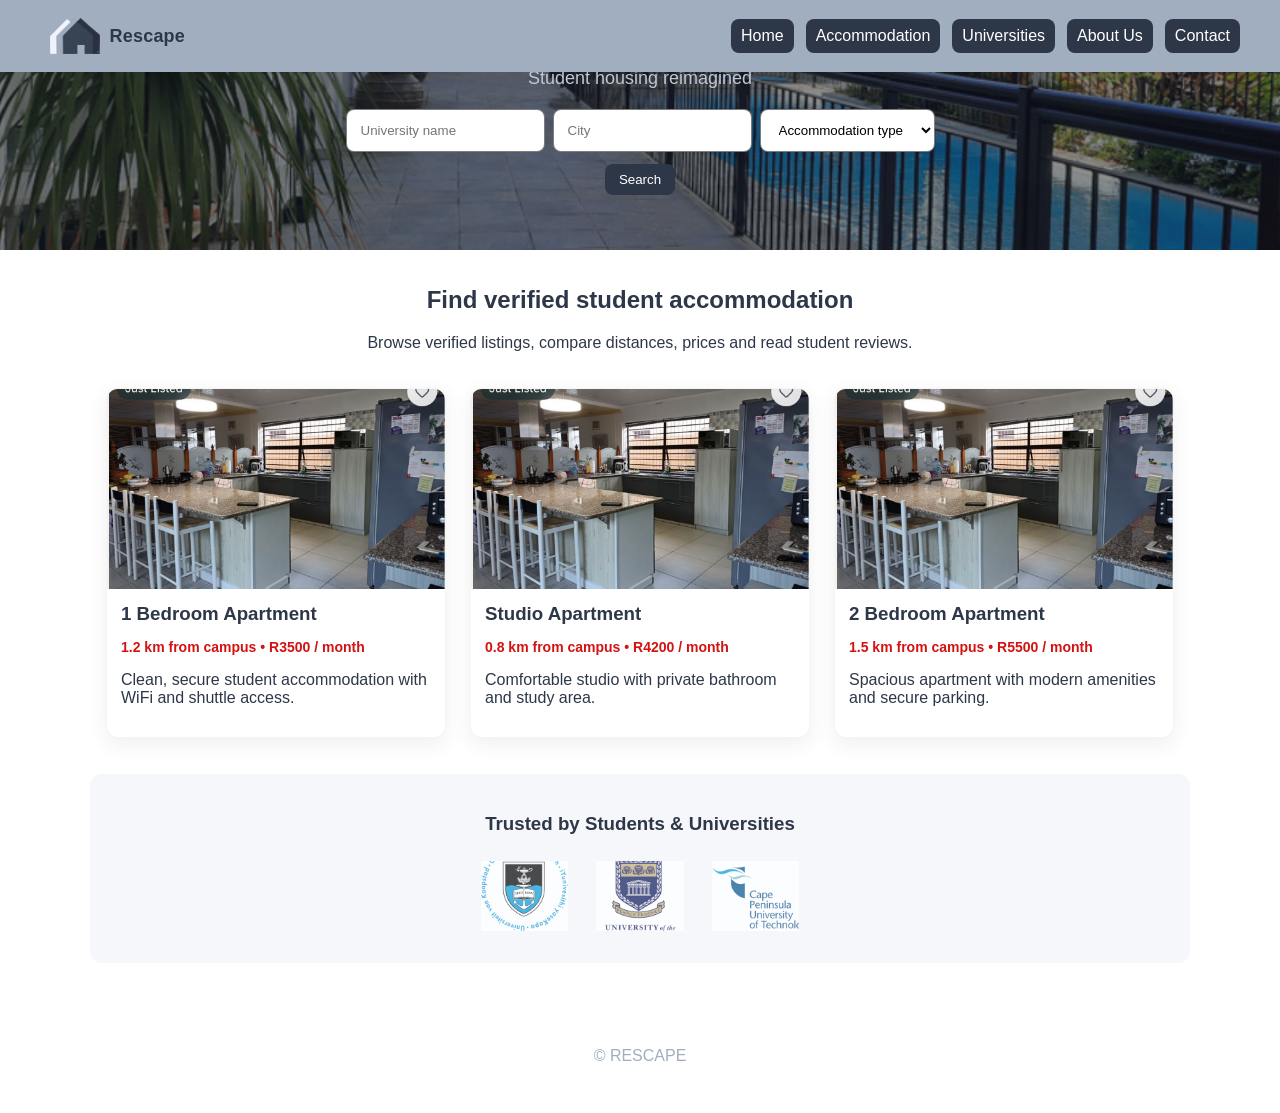
==== commit 51880a9d: "updates" ====
--- a/index.html
+++ b/index.html
@@ -26,9 +26,8 @@
   </header>
 
   <main>
-    <section class="hero">
+    <section class="hero hero-home">
       <div class="hero-overlay">
-        <img src="assets/images/rescape-logo-transparent-new.png" alt="Rescape logo" class="hero-logo">
         <p class="slogan">Student housing reimagined</p>
         <form class="search-form" role="search">
           <div class="fields">
@@ -52,6 +51,7 @@
     </section>
 
     <section class="cards" aria-label="Featured accommodation">
+      <a href="accommodation.html" class="card-link">
       <article class="card">
         <div class="card-media" style="background-image:url('assets/images/doc/image-listing.png')"></div>
         <div class="card-body">
@@ -60,7 +60,9 @@
           <p class="desc">Clean, secure student accommodation with WiFi and shuttle access.</p>
         </div>
       </article>
+      </a>
 
+      <a href="accommodation.html" class="card-link">
       <article class="card">
         <div class="card-media" style="background-image:url('assets/images/doc/image-listing.png')"></div>
         <div class="card-body">
@@ -69,7 +71,9 @@
           <p class="desc">Comfortable studio with private bathroom and study area.</p>
         </div>
       </article>
+      </a>
 
+      <a href="accommodation.html" class="card-link">
       <article class="card">
         <div class="card-media" style="background-image:url('assets/images/doc/image-listing.png')"></div>
         <div class="card-body">
@@ -78,6 +82,7 @@
           <p class="desc">Spacious apartment with modern amenities and secure parking.</p>
         </div>
       </article>
+      </a>
     </section>
 
     <section class="partners">
--- a/styles.css
+++ b/styles.css
@@ -24,6 +24,7 @@
 .btn{padding:8px 14px;border-radius:8px;border:0;cursor:pointer}
 .btn.primary{background:var(--primary);color:var(--white)}
 
+.card-link{color:inherit;text-decoration:none}
 .nav a{color:var(--dark);text-decoration:none;padding:8px 10px;border-radius:8px;transition:background .15s ease,color .15s ease}
 .nav a:hover,.nav a:focus{background:var(--ice);color:var(--primary);text-decoration: none;}
 .menu-toggle:focus,.brand-link:focus,.nav a:focus{outline:2px solid rgba(45,55,72,0.08);outline-offset:2px}
@@ -32,11 +33,11 @@
 .mobile-nav{display:none;position:absolute;left:0;right:0;top:100%;background:var(--white);box-shadow:0 8px 24px rgba(45,55,72,0.12);border-top:1px solid rgba(0,0,0,0.04);transform-origin:top;transform:translateY(-8px) scaleY(0.98);opacity:0;pointer-events:none;transition:opacity .22s ease,transform .22s ease;z-index:140}
 .mobile-logo{display:none;position:absolute;left:0;right:0;top:100%;background:var(--white);box-shadow:0 8px 24px rgba(45,55,72,0.12);border-top:1px solid rgba(0,0,0,0.04);transform-origin:top;transform:translateY(-8px) scaleY(0.98);opacity:0;pointer-events:none;transition:opacity .22s ease,transform .22s ease;z-index:140}
 
-.hero{height:86vh;min-height:420px;display:flex;align-items:center;justify-content:center;background:linear-gradient(180deg, rgba(45,55,72,0.25), rgba(45,55,72,0.25)), url('assets/images/doc/image\ -\ residential.png') center/cover no-repeat}
-.hero-overlay{max-width:960px;width:100%;text-align:center;padding:48px}
-.hero-overlay h1{color: #A0AEC0;}
+.hero{height:86vh;height:250px;display:flex;align-items:center;justify-content:center;background:linear-gradient(180deg, rgba(45,55,72,0.25), rgba(45,55,72,0.25)), url('assets/images/doc/image\ -\ residential.png') center/cover no-repeat}
+.hero-overlay{max-width:960px;width:100%;text-align:center;padding:20px}
+.hero-overlay h1{color:#ffffff;}
 .hero-logo{width:160px;height:auto;margin:0 auto;display:block;border-radius:8px}
-.slogan{color:#FFFFFF;font-size:18px;margin:12px 0 20px}
+.slogan{color:#bec7d3;;font-size:18px;margin:12px 0 20px}
 .search-form{display:flex;flex-direction:column;gap:12px;align-items:center}
 .search-form .fields{display:flex;flex-wrap:wrap;gap:8px;justify-content:center}
 input:not([type=submit]):not([type=button]):not([type=reset]),
@@ -76,7 +77,7 @@
 @media (min-width:1000px){
   .cards{grid-template-columns:repeat(3,1fr);gap:24px}
   .card-media{height:200px}
-  .hero-overlay{padding:72px}
+  .hero-overlay{padding:20px}
   .partners .logos{gap:28px}
   .nav{max-width:1200px}
 }
@@ -85,7 +86,8 @@
 
 /* Responsive */
 @media (max-width:720px){
-  .hero{height:61vh;padding-top:46px}
+  .hero{height:35vh;padding-top:20px}
+  .hero-home{height:55vh;}
   .hero-logo{width:120px}
   .nav-logo{height:30px}
   .search-form .fields{flex-direction:column}
@@ -95,8 +97,9 @@
   .site-header{padding:8px 12px; background-color: #A0AEC0;}
   .mobile-nav{position:absolute;left:0;right:0;top:100%;background:var(--white);box-shadow:0 8px 24px rgba(45,55,72,0.12);border-top:1px solid rgba(0,0,0,0.04);transform-origin:top;transform:translateY(-8px) scaleY(0.98);opacity:0;pointer-events:none;transition:opacity .22s ease,transform .22s ease;z-index:140}
   .mobile-nav{display:block}
-  .mobile-nav .nav-group{display:flex;flex-direction:column;padding:12px}
-  .mobile-nav a{display:block;padding:10px 12px;border-radius:8px;color:var(--dark);text-decoration:none}
+  .mobile-nav .nav-group{display:flex;flex-direction:column;padding:12px;border:2px solid #A0AEC0;margin:0 1px 1px 1px;background-color: #5e5e5e;}
+  .mobile-nav a{display:block;padding:10px 12px;border-radius:8px;color:#ededed;font-weight:600;text-decoration:none}
+  .mobile-nav a:hover{background-color: #4a4a4a;color: #ffffff;}
   body.nav-open .mobile-nav{opacity:1;transform:translateY(0) scaleY(1);pointer-events:auto}
   body.nav-open{overflow:hidden}
 }
